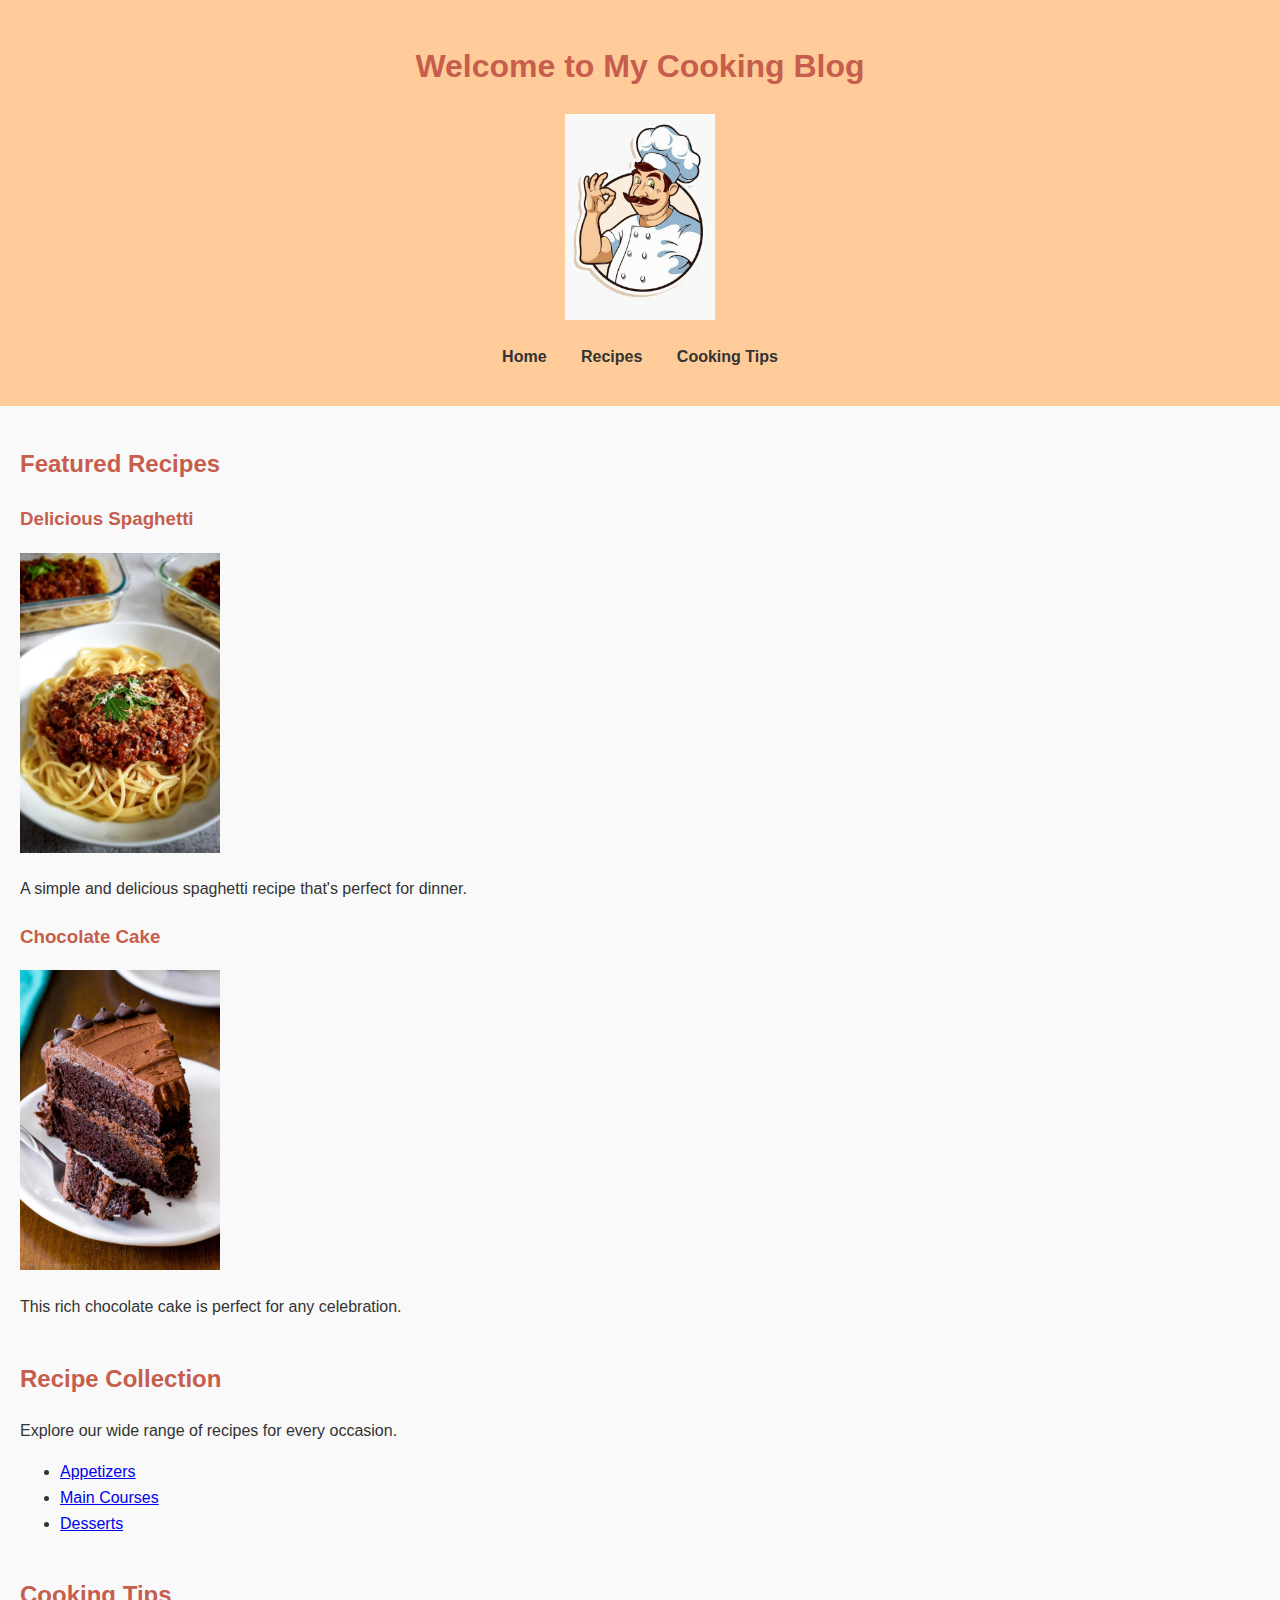
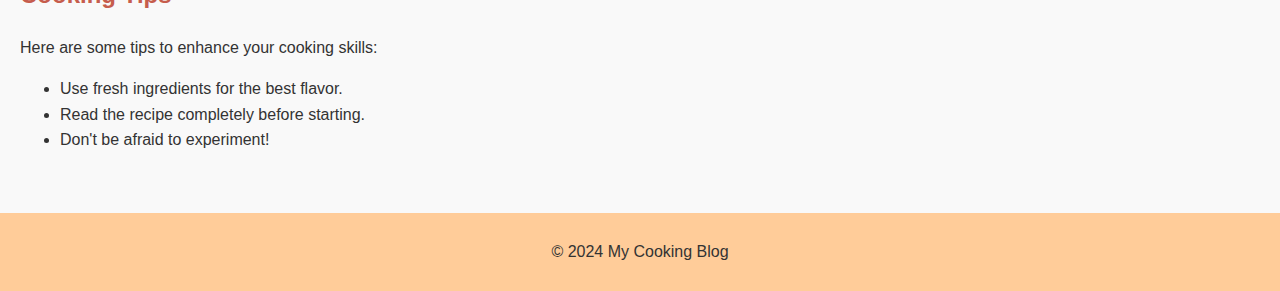
==== index.html @ c6577b80 "new site" ====
<!DOCTYPE html>
<html lang="en">
<head>
    <meta charset="UTF-8">
    <meta name="viewport" content="width=device-width, initial-scale=1.0">
    <title>Cooking Blog</title>
    <link rel="stylesheet" href="styles.css">
</head>
<body>
    <header>
        <h1>Welcome to My Cooking Blog</h1>
        <img src="cheflogo.jpg" alt="Cooking Blog Logo" class="logo">
        <nav>
            <ul>
                <li><a href="#home">Home</a></li>
                <li><a href="#recipes">Recipes</a></li>
                <li><a href="#tips">Cooking Tips</a></li>
            </ul>
        </nav>
    </header>

    <main>
        <section id="home">
            <h2>Featured Recipes</h2>
            <article>
                <h3>Delicious Spaghetti</h3>
                <img src="spaghetti.webp" alt="Delicious Spaghetti">
                <p>A simple and delicious spaghetti recipe that's perfect for dinner.</p>
            </article>
            <article>
                <h3>Chocolate Cake</h3>
                <img src="chocolatecake.jpg" alt="Chocolate Cake">
                <p>This rich chocolate cake is perfect for any celebration.</p>
            </article>
        </section>

        <section id="recipes">
            <h2>Recipe Collection</h2>
            <p>Explore our wide range of recipes for every occasion.</p>
            <ul>
                <li><a href="#">Appetizers</a></li>
                <li><a href="#">Main Courses</a></li>
                <li><a href="#">Desserts</a></li>
            </ul>
        </section>

        <section id="tips">
            <h2>Cooking Tips</h2>
            <p>Here are some tips to enhance your cooking skills:</p>
            <ul>
                <li>Use fresh ingredients for the best flavor.</li>
                <li>Read the recipe completely before starting.</li>
                <li>Don't be afraid to experiment!</li>
            </ul>
        </section>
    </main>

    <footer>
        <p>&copy; 2024 My Cooking Blog</p>
    </footer>
</body>
</html>
---- styles.css ----
body {
    font-family: 'Arial', sans-serif;
    line-height: 1.6;
    margin: 0;
    padding: 0;
    background-color: #f9f9f9;
    color: #333;
}

header {
    background-color: #ffcc99;
    padding: 20px;
    text-align: center;
}

.logo {
    max-width: 150px;
    height: auto;
}

nav ul {
    list-style: none;
    padding: 0;
}

nav ul li {
    display: inline;
    margin: 0 15px;
}

nav ul li a {
    text-decoration: none;
    color: #333;
    font-weight: bold;
}

main {
    padding: 20px;
}

section {
    margin-bottom: 40px;
}

h1, h2, h3 {
    color: #c65d4d;
}

article {
    margin: 20px 0;
}

article img {
    max-width: 100%;
    height: auto;
}

footer {
    text-align: center;
    padding: 10px;
    background-color: #ffcc99;
}
article img {
    width: 200px; /* Set desired width */
    height: auto; /* Maintain aspect ratio */
}
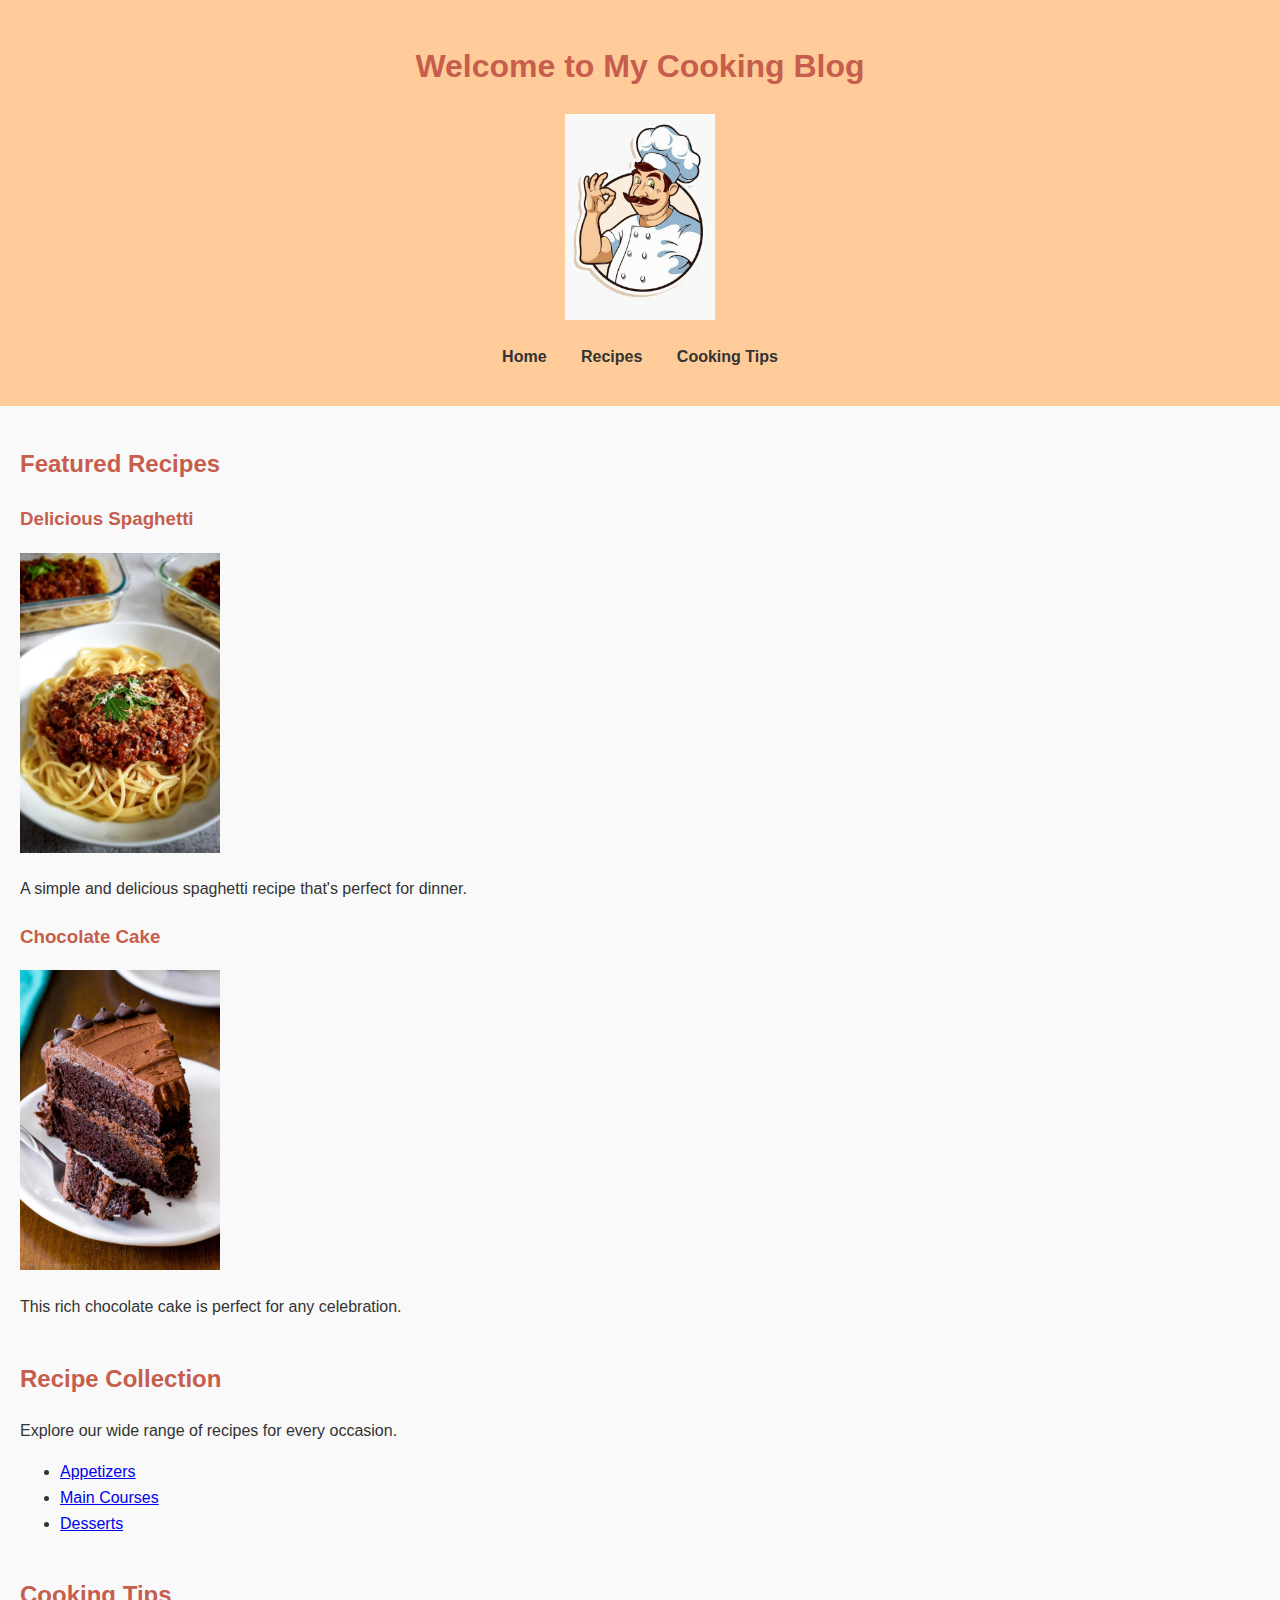
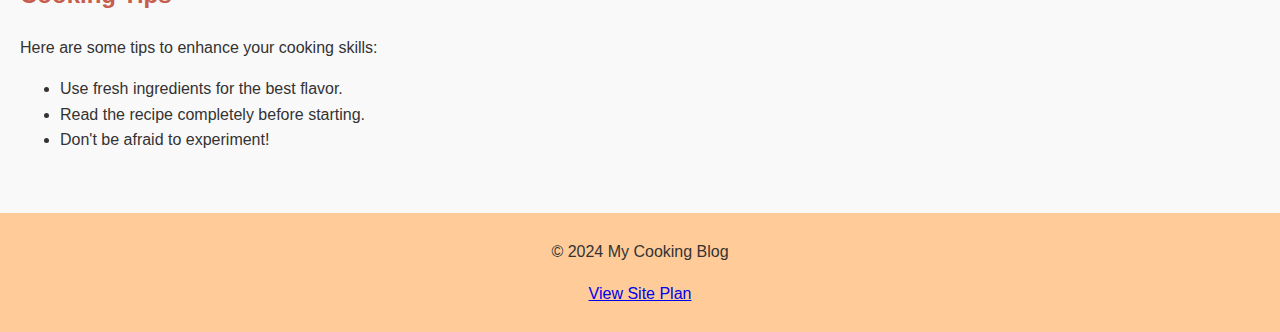
==== commit e362e86d: "fiexed everything" ====
--- a/index.html
+++ b/index.html
@@ -57,6 +57,7 @@
 
     <footer>
         <p>&copy; 2024 My Cooking Blog</p>
+        <p><a href="../siteplan/siteplan.html">View Site Plan</a></p>
     </footer>
 </body>
 </html>
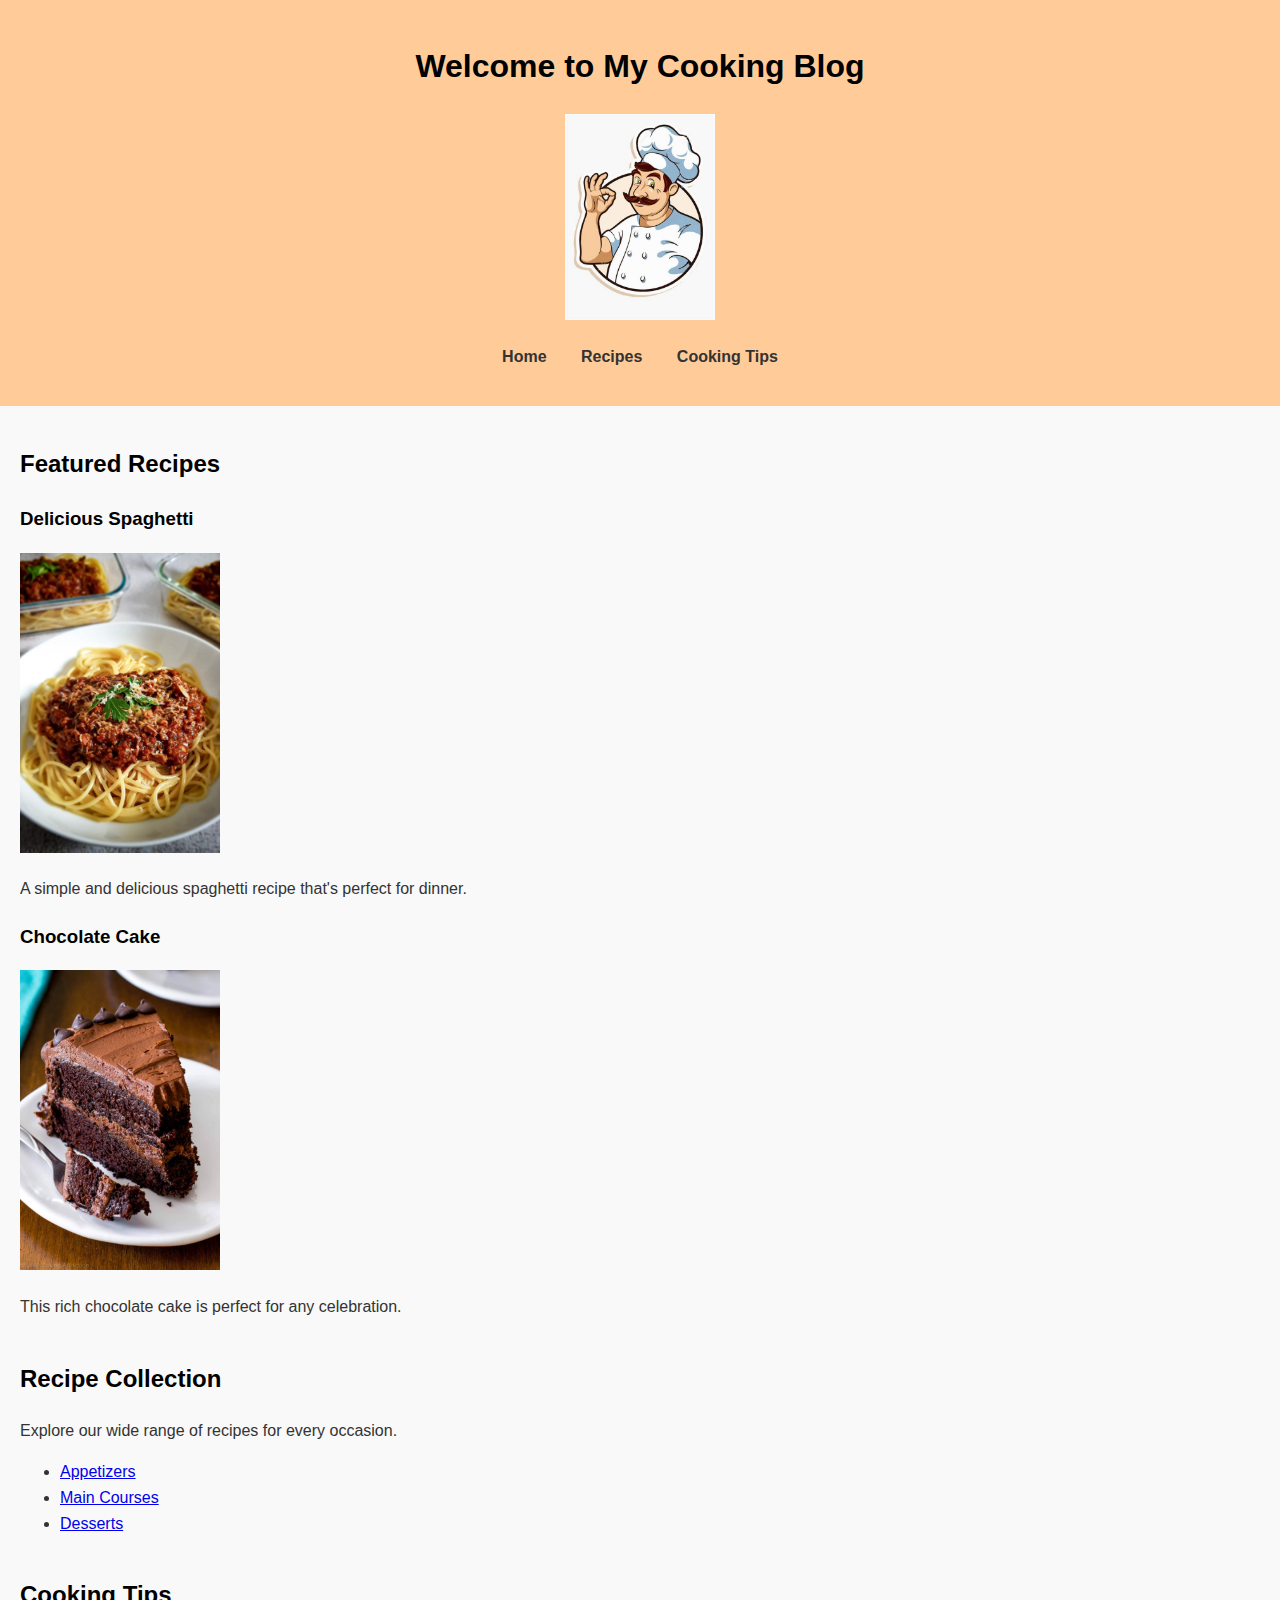
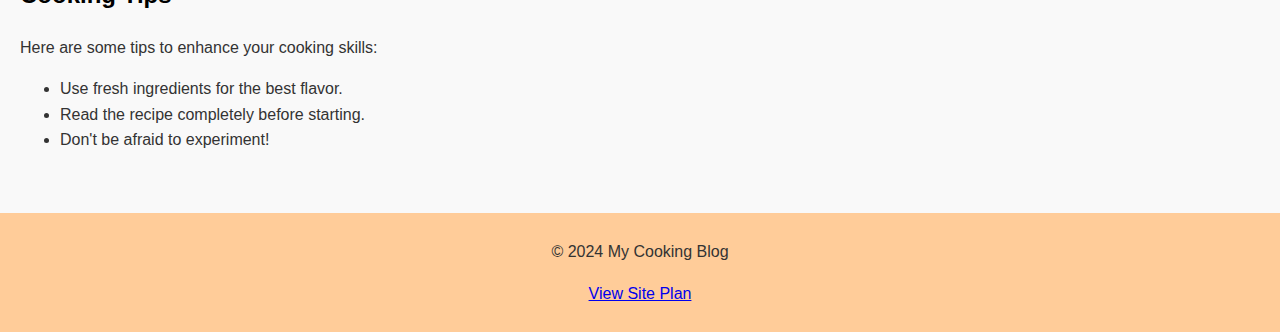
==== commit 236e0cab: "fixed links" ====
--- a/index.html
+++ b/index.html
@@ -12,9 +12,9 @@
         <img src="cheflogo.jpg" alt="Cooking Blog Logo" class="logo">
         <nav>
             <ul>
-                <li><a href="#home">Home</a></li>
-                <li><a href="#recipes">Recipes</a></li>
-                <li><a href="#tips">Cooking Tips</a></li>
+                <li><a href="index.html">Home</a></li> 
+                <li><a href="wireframes/recipes_wireframe.html">Recipes</a></li> 
+                <li><a href="wireframes/tip_wireframe.html">Cooking Tips</a></li>
             </ul>
         </nav>
     </header>
--- a/styles.css
+++ b/styles.css
@@ -43,7 +43,7 @@
 }
 
 h1, h2, h3 {
-    color: #c65d4d;
+    color: #000;
 }
 
 article {
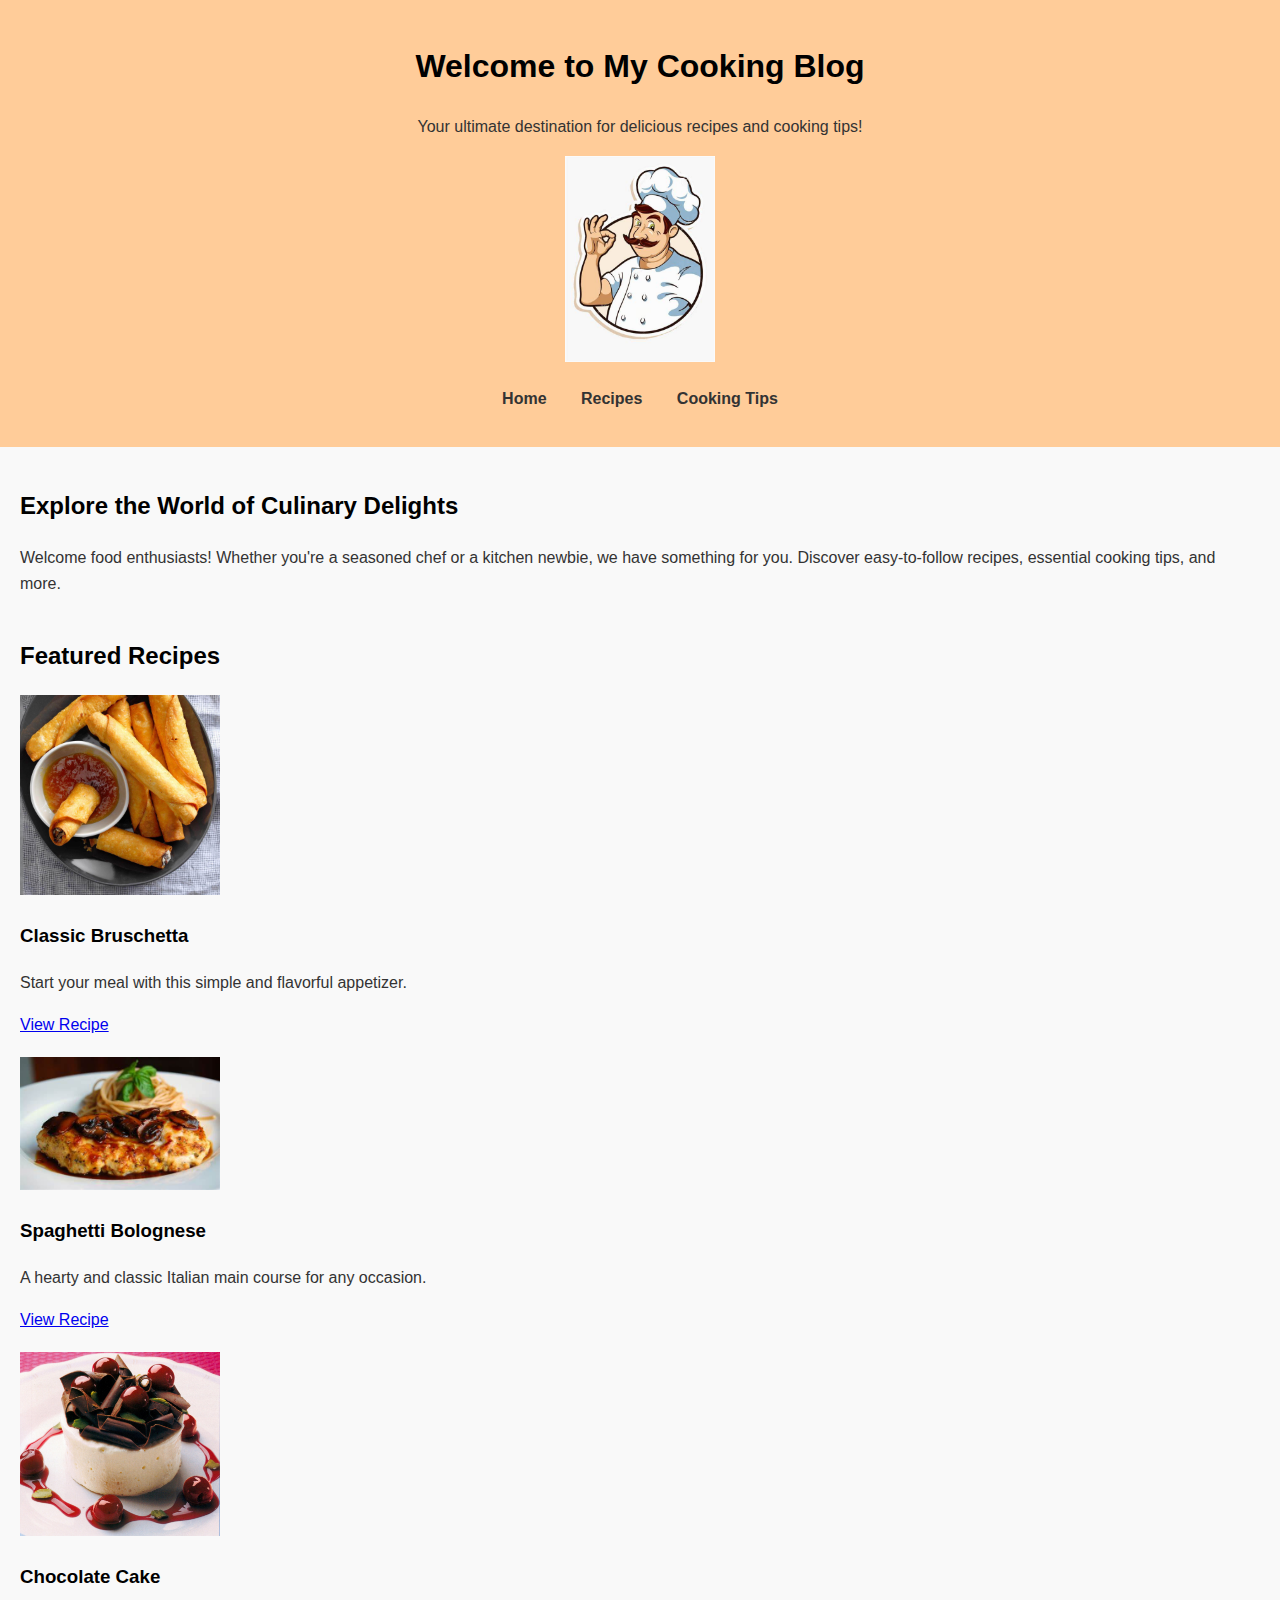
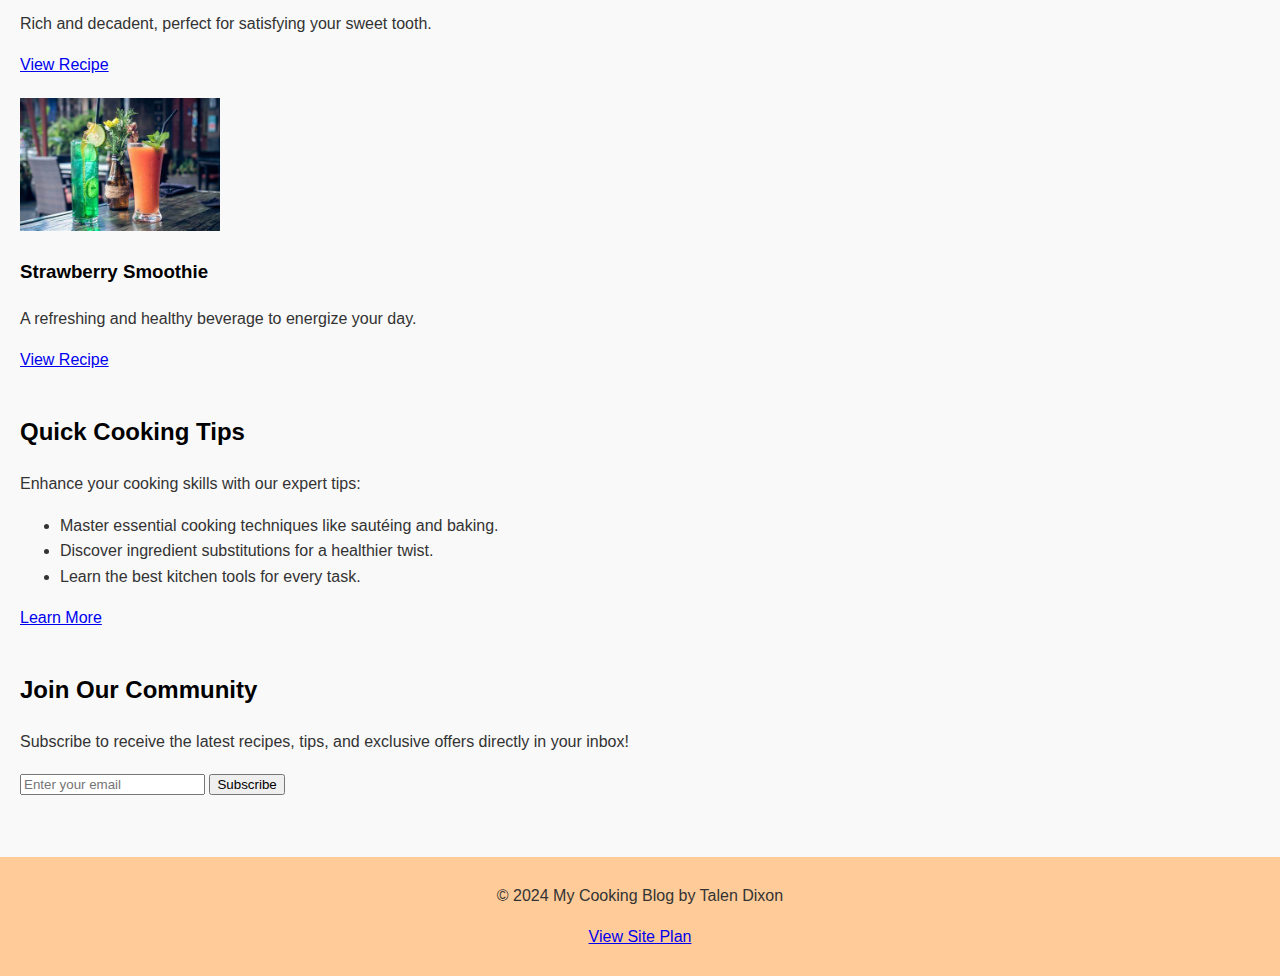
==== commit 0d99b876: "finished website" ====
--- a/index.html
+++ b/index.html
@@ -9,55 +9,77 @@
 <body>
     <header>
         <h1>Welcome to My Cooking Blog</h1>
+        <p>Your ultimate destination for delicious recipes and cooking tips!</p>
         <img src="cheflogo.jpg" alt="Cooking Blog Logo" class="logo">
         <nav>
             <ul>
-                <li><a href="index.html">Home</a></li> 
-                <li><a href="wireframes/recipes_wireframe.html">Recipes</a></li> 
+                <li><a href="index.html">Home</a></li>
+                <li><a href="wireframes/recipes_wireframe.html">Recipes</a></li>
                 <li><a href="wireframes/tip_wireframe.html">Cooking Tips</a></li>
             </ul>
         </nav>
     </header>
 
     <main>
-        <section id="home">
-            <h2>Featured Recipes</h2>
-            <article>
-                <h3>Delicious Spaghetti</h3>
-                <img src="spaghetti.webp" alt="Delicious Spaghetti">
-                <p>A simple and delicious spaghetti recipe that's perfect for dinner.</p>
-            </article>
-            <article>
-                <h3>Chocolate Cake</h3>
-                <img src="chocolatecake.jpg" alt="Chocolate Cake">
-                <p>This rich chocolate cake is perfect for any celebration.</p>
-            </article>
+        <section id="intro">
+            <h2>Explore the World of Culinary Delights</h2>
+            <p>Welcome food enthusiasts! Whether you're a seasoned chef or a kitchen newbie, we have something for you. Discover easy-to-follow recipes, essential cooking tips, and more.</p>
         </section>
 
-        <section id="recipes">
-            <h2>Recipe Collection</h2>
-            <p>Explore our wide range of recipes for every occasion.</p>
-            <ul>
-                <li><a href="#">Appetizers</a></li>
-                <li><a href="#">Main Courses</a></li>
-                <li><a href="#">Desserts</a></li>
-            </ul>
+        <section id="featured-recipes">
+            <h2>Featured Recipes</h2>
+            <div class="grid">
+                <article>
+                    <img src="images/appetizers.jpg" alt="Classic Bruschetta">
+                    <h3>Classic Bruschetta</h3>
+                    <p>Start your meal with this simple and flavorful appetizer.</p>
+                    <a href="wireframes/recipes_wireframe.html#appetizers" class="btn">View Recipe</a>
+                </article>
+                <article>
+                    <img src="images/main-courses.jpg" alt="Spaghetti Bolognese">
+                    <h3>Spaghetti Bolognese</h3>
+                    <p>A hearty and classic Italian main course for any occasion.</p>
+                    <a href="wireframes/recipes_wireframe.html#main-courses" class="btn">View Recipe</a>
+                </article>
+                <article>
+                    <img src="images/desserts.jpg" alt="Chocolate Cake">
+                    <h3>Chocolate Cake</h3>
+                    <p>Rich and decadent, perfect for satisfying your sweet tooth.</p>
+                    <a href="wireframes/recipes_wireframe.html#desserts" class="btn">View Recipe</a>
+                </article>
+                <article>
+                    <img src="images/beverages.jpg" alt="Strawberry Smoothie">
+                    <h3>Strawberry Smoothie</h3>
+                    <p>A refreshing and healthy beverage to energize your day.</p>
+                    <a href="wireframes/recipes_wireframe.html#beverages" class="btn">View Recipe</a>
+                </article>
+            </div>
         </section>
 
-        <section id="tips">
-            <h2>Cooking Tips</h2>
-            <p>Here are some tips to enhance your cooking skills:</p>
+        <section id="cooking-tips">
+            <h2>Quick Cooking Tips</h2>
+            <p>Enhance your cooking skills with our expert tips:</p>
             <ul>
-                <li>Use fresh ingredients for the best flavor.</li>
-                <li>Read the recipe completely before starting.</li>
-                <li>Don't be afraid to experiment!</li>
+                <li>Master essential cooking techniques like sautéing and baking.</li>
+                <li>Discover ingredient substitutions for a healthier twist.</li>
+                <li>Learn the best kitchen tools for every task.</li>
             </ul>
+            <a href="wireframes/tip_wireframe.html" class="btn">Learn More</a>
+        </section>
+
+        <section id="newsletter">
+            <h2>Join Our Community</h2>
+            <p>Subscribe to receive the latest recipes, tips, and exclusive offers directly in your inbox!</p>
+            <form>
+                <input type="email" placeholder="Enter your email" required>
+                <button type="submit" class="btn">Subscribe</button>
+            </form>
         </section>
     </main>
 
     <footer>
-        <p>&copy; 2024 My Cooking Blog</p>
-        <p><a href="../siteplan/siteplan.html">View Site Plan</a></p>
+        <p>&copy; 2024 My Cooking Blog by Talen Dixon</p>
+        <p><a href="siteplan/siteplan.html">View Site Plan</a></p>
     </footer>
 </body>
 </html>
